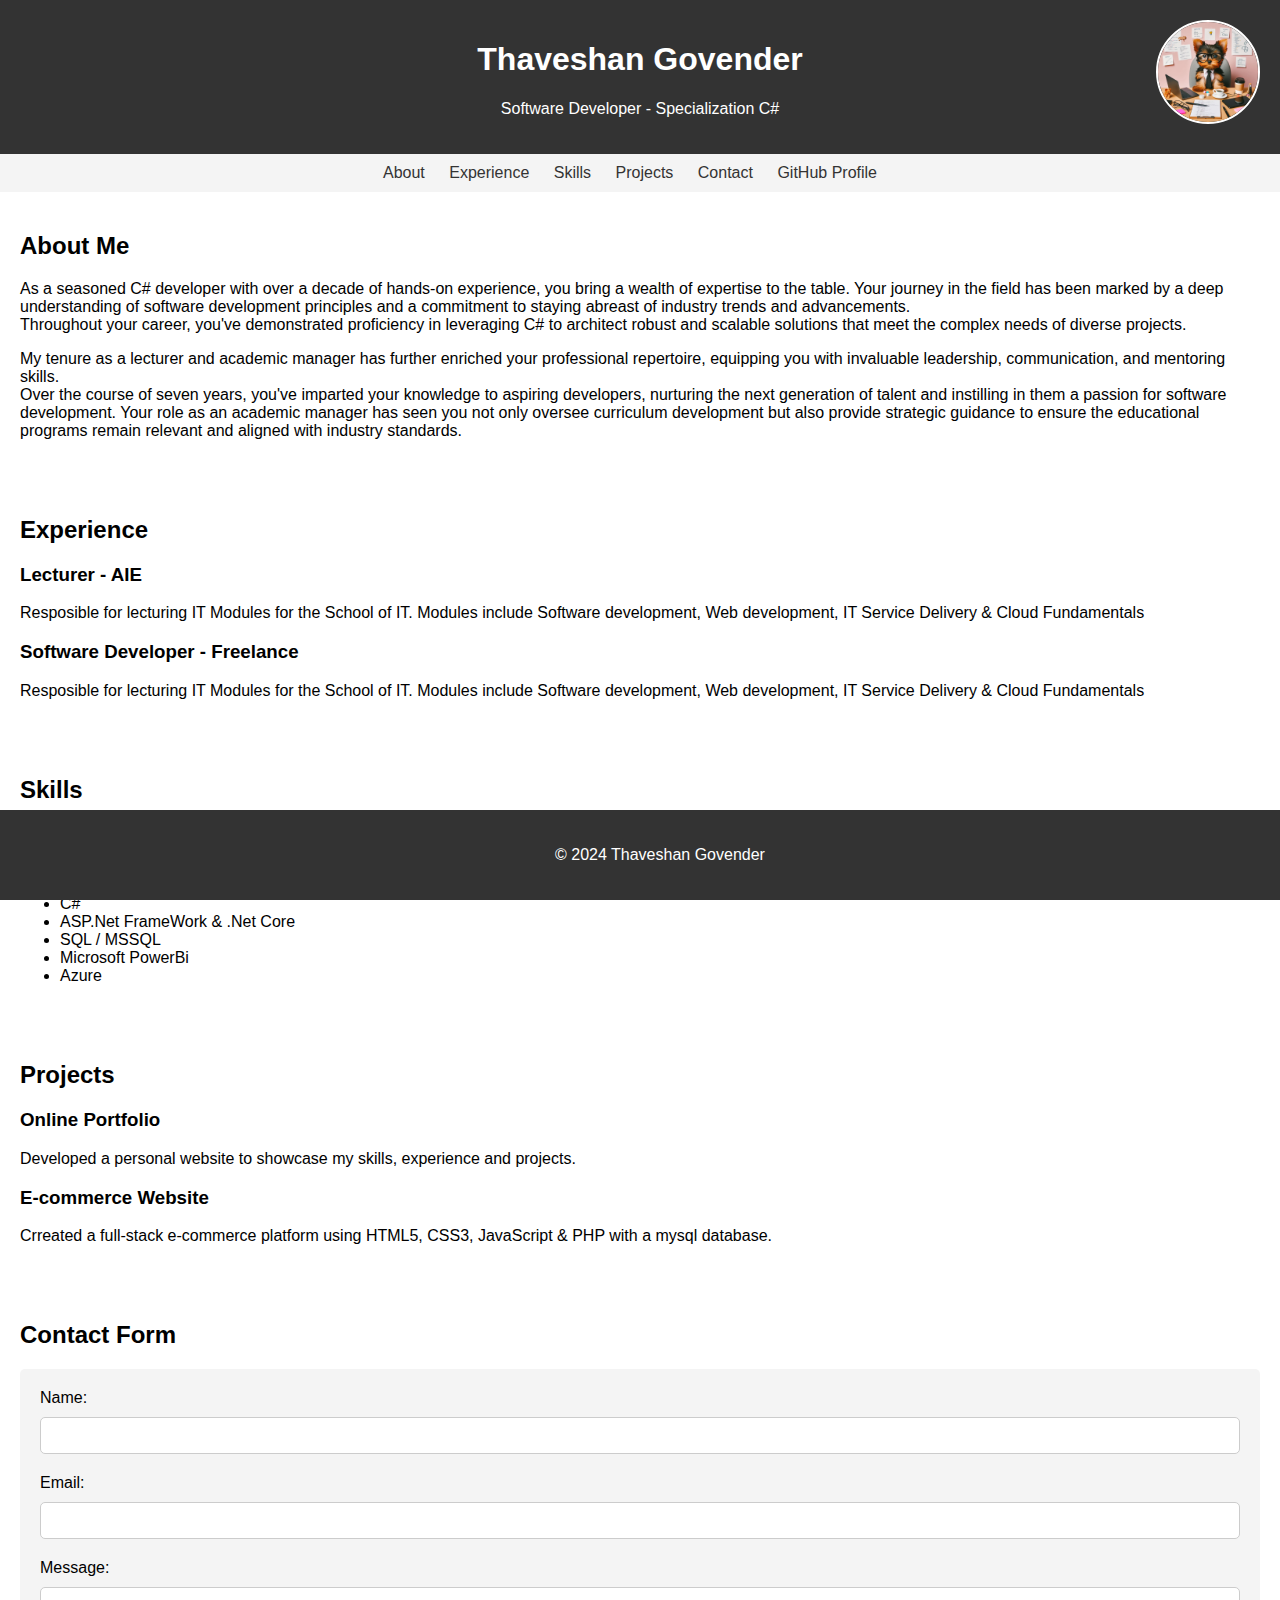
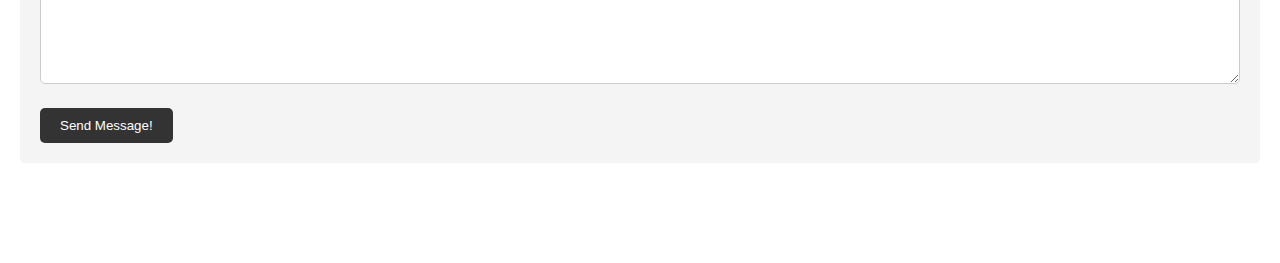
==== index.html @ 7f35fdba "update1" ====
<!DOCTYPE html>
<html lang="en">
<head>
    <meta charset="UTF-8">
    <meta name="viewport" content="width=device-width, initial-scale=1.0">
    <title>Thaveshan Govender - Aspiring Developer</title>
    <link rel="stylesheet" href="styles.css">
</head>
<body>

    <header>
        <h1>Thaveshan Govender</h1>
        <p>Software Developer - Specialization C#</p>
        <img src="profilepic.jpeg" alt="Thaveshan Govender" id="profile-image">
    </header>
    
    <nav>
        <ul>
            <li>
                <a href="#about">About</a>
            </li>
            <li>
                <a href="#experience">Experience</a>
            </li>
            <li>
                <a href="#skills">Skills</a>
            </li>
            <li>
                <a href="#projects">Projects</a>
            </li>
            <li>
                <a href="#contact">Contact</a>
            </li>

            <li>
                <a href="https://github.com/Thaveshan">GitHub Profile</a>
            </li>
        </ul>
    </nav>

    <section id="about">
        <h2>About Me</h2>
        <p>
            As a seasoned C# developer with over a decade of hands-on experience, you bring a wealth of expertise to the table. Your journey in the field has been marked by a deep understanding of software development principles and a commitment to staying abreast of industry trends and advancements.
            <br> Throughout your career, you've demonstrated proficiency in leveraging C# to architect robust and scalable solutions that meet the complex needs of diverse projects. 
        </p>
        <p>
            My tenure as a lecturer and academic manager has further enriched your professional repertoire, equipping you with invaluable leadership, communication, and mentoring skills. <br>Over the course of seven years, you've imparted your knowledge to aspiring developers, nurturing the next generation of talent and instilling in them a passion for software development. Your role as an academic manager has seen you not only oversee curriculum development but also provide strategic guidance to ensure the educational programs remain relevant and aligned with industry standards.
        </p>
    </section>

    <section id="experience">
        <h2>Experience</h2>
        
        <h3>Lecturer - AIE</h3>
        <p>Resposible for lecturing IT Modules for the School of IT. Modules include Software development, Web development, IT Service Delivery & Cloud Fundamentals</p>
        
        <h3>Software Developer - Freelance</h3>
        <p>Resposible for lecturing IT Modules for the School of IT. Modules include Software development, Web development, IT Service Delivery & Cloud Fundamentals</p>
    
    </section>

    <section id="skills">
        <h2>Skills</h2>
        <ul>
            <li>HTML5</li>
            <li>CSS3</li>
            <li>JavaScript</li>
            <li>PHP</li>
            <li>C#</li>
            <li>ASP.Net FrameWork & .Net Core</li>
            <li>SQL / MSSQL</li>
            <li>Microsoft PowerBi</li>
            <li>Azure</li>
        </ul>
    </section>

    <section id="projects">
        <h2>Projects</h2>
        <h3>Online Portfolio</h3>
        <p>Developed a personal website to showcase my skills, experience and projects.</p>

        <h3>E-commerce Website</h3>
        <p>Crreated a full-stack e-commerce platform using HTML5, CSS3, JavaScript & PHP with a mysql database.</p>
    </section>

    <section id="contact">
        <h2>Contact Form</h2>
        <form id="contact-form">
            <label for="name">Name: </label>
            <input type="text" id="name" name="name" required>

            <label for="email">Email: </label>
            <input type="email" id="email" name="email" required>

            <label for="message">Message: </label>
            <textarea id="message" name="message" rows="5" required></textarea>
            <button type="submit">Send Message!</button>
        </form>
    </section>

    <footer>
        <p>&copy; 2024 Thaveshan Govender</p>
    </footer>

    <button id="back-to-top">Back to Top</button>
    <script src="script.js"></script>

</body>
</html>
---- styles.css ----
/* CSS styles */
body {
    font-family: Arial, sans-serif;
    margin: 0;
    padding: 0;
    margin-bottom: 80px; /* Added margin to prevent footer overlap */
}
header {
    background-color: #333;
    color: #fff;
    padding: 20px;
    text-align: center;
    position: relative;
}
#profile-image {
    position: absolute;
    top: 20px;
    right: 20px;
    width: 100px;
    border-radius: 50%;
    border: 2px solid #fff;
}
nav {
    background-color: #f4f4f4;
    padding: 10px 0;
    text-align: center;
}
nav ul {
    list-style-type: none;
    margin: 0;
    padding: 0;
}
nav ul li {
    display: inline;
    margin-right: 20px;
}
nav ul li a {
    color: #333;
    text-decoration: none;
}
nav ul li a:hover {
    color: #000;
}
section {
    padding: 20px;
}
footer {
    background-color: #333;
    color: #fff;
    text-align: center;
    padding: 20px;
    position: fixed;
    bottom: 0;
    width: 100%;
}
/* Back to top button */
#back-to-top {
    position: fixed;
    bottom: 20px;
    right: 20px;
    background-color: #333;
    color: #fff;
    padding: 10px 20px;
    border: none;
    cursor: pointer;
    display: none;
}
#back-to-top:hover {
    background-color: #555;
}
/* Contact form */
#contact-form {
    margin-top: 20px;
    background-color: #f4f4f4;
    padding: 20px;
    border-radius: 5px;
}
#contact-form label {
    display: block;
    margin-bottom: 10px;
}
#contact-form input[type="text"],
#contact-form input[type="email"],
#contact-form textarea {
    width: 100%;
    padding: 10px;
    margin-bottom: 20px;
    border: 1px solid #ccc;
    border-radius: 5px;
    box-sizing: border-box;
}
#contact-form textarea {
    resize: vertical;
}
#contact-form button[type="submit"] {
    background-color: #333;
    color: #fff;
    border: none;
    padding: 10px 20px;
    border-radius: 5px;
    cursor: pointer;
}
#contact-form button[type="submit"]:hover {
    background-color: #555;
}
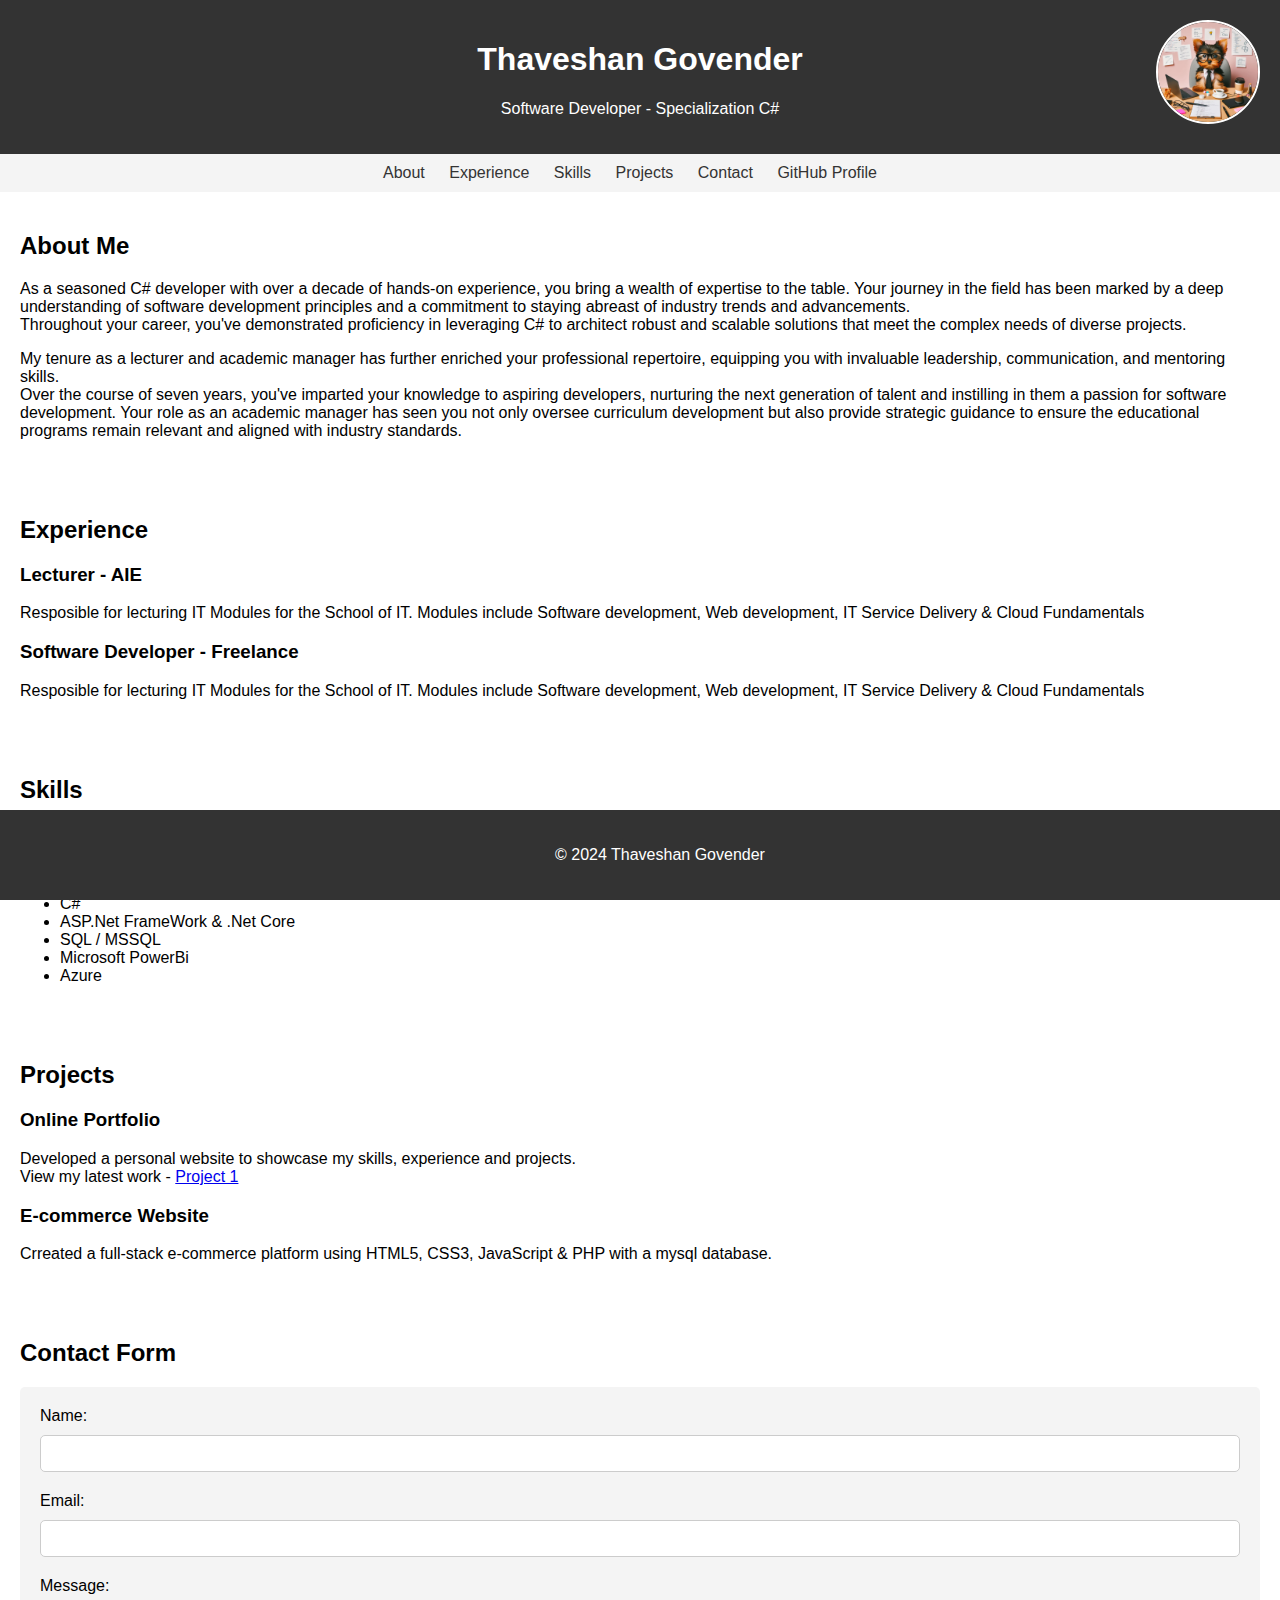
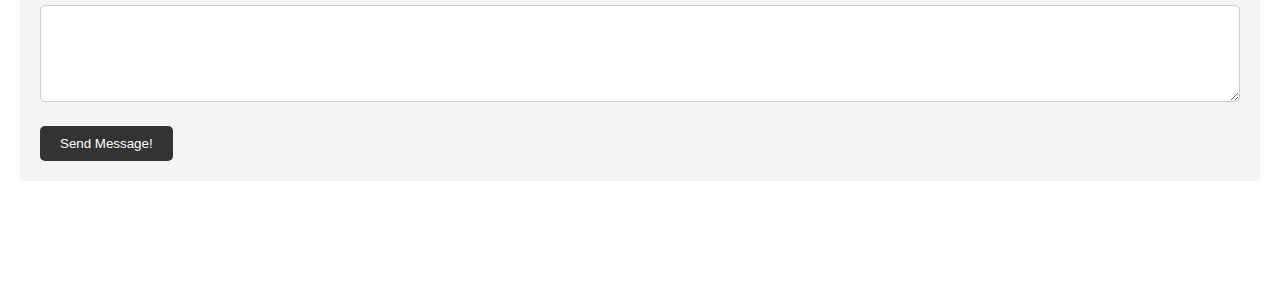
==== commit e3bd5667: "update needed" ====
--- a/index.html
+++ b/index.html
@@ -78,7 +78,11 @@
     <section id="projects">
         <h2>Projects</h2>
         <h3>Online Portfolio</h3>
-        <p>Developed a personal website to showcase my skills, experience and projects.</p>
+        <p>Developed a personal website to showcase my skills, experience and projects.
+
+            <br>
+            View my latest work - <a href="Formative/">Project 1</a>
+        </p>
 
         <h3>E-commerce Website</h3>
         <p>Crreated a full-stack e-commerce platform using HTML5, CSS3, JavaScript & PHP with a mysql database.</p>
